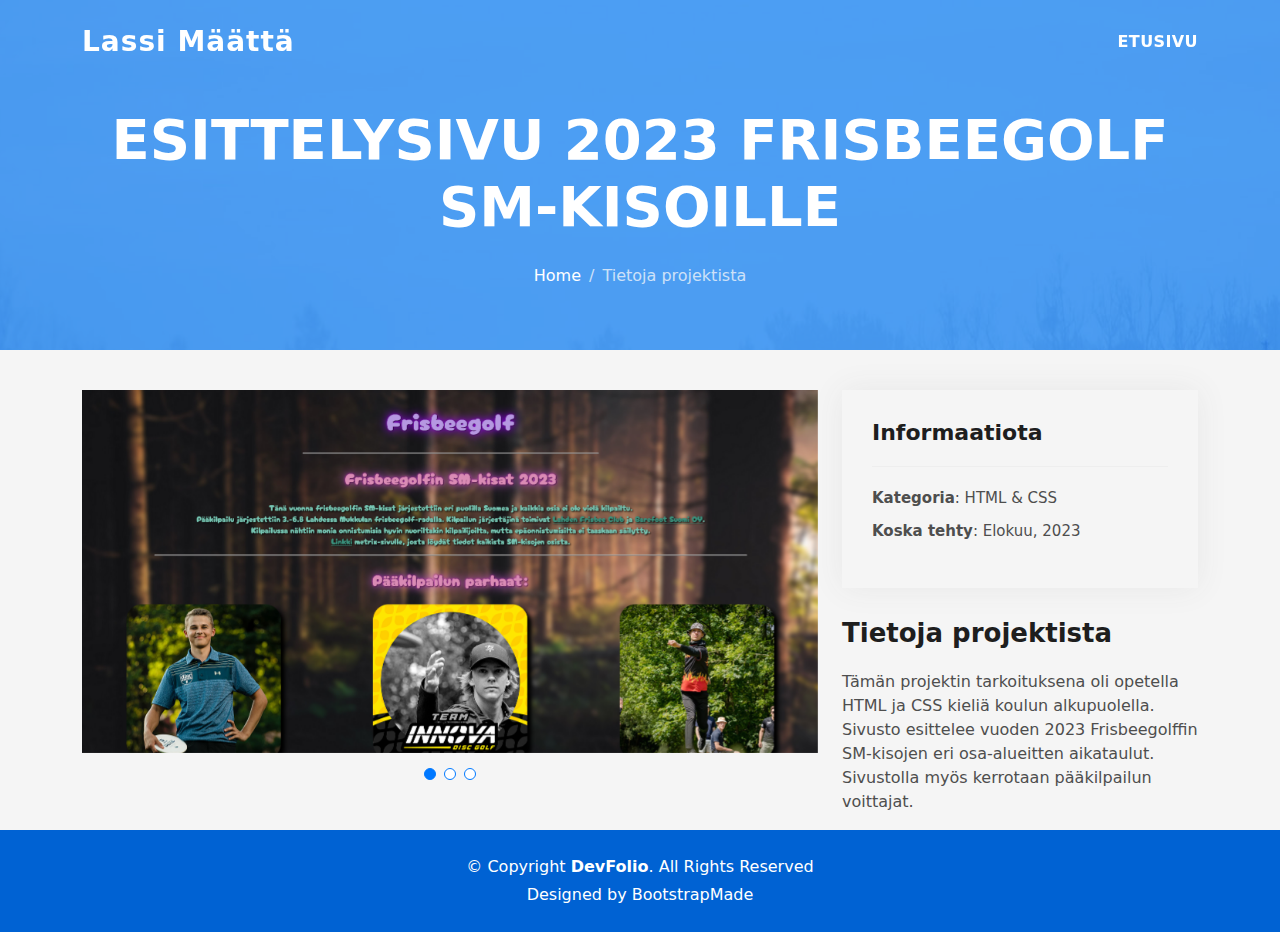
==== portfolio-details-1.html @ 8bfaf8d8 "ss" ====
<!DOCTYPE html>
<html lang="en">

<head>
  <meta charset="utf-8">
  <meta content="width=device-width, initial-scale=1.0" name="viewport">

  <title>DevFolio Bootstrap Portfolio Template - Portfolio Details</title>
  <meta content="" name="description">
  <meta content="" name="keywords">

  <!-- Favicons -->
  <link href="assets/img/favicon.png" rel="icon">
  <link href="assets/img/apple-touch-icon.png" rel="apple-touch-icon">

  <!-- Vendor CSS Files -->
  <link href="assets/vendor/bootstrap/css/bootstrap.min.css" rel="stylesheet">
  <link href="assets/vendor/bootstrap-icons/bootstrap-icons.css" rel="stylesheet">
  <link href="assets/vendor/glightbox/css/glightbox.min.css" rel="stylesheet">
  <link href="assets/vendor/swiper/swiper-bundle.min.css" rel="stylesheet">

  <!-- Template Main CSS File -->
  <link href="assets/css/style.css" rel="stylesheet">

  <!-- =======================================================
  * Template Name: DevFolio
  * Updated: Nov 17 2023 with Bootstrap v5.3.2
  * Template URL: https://bootstrapmade.com/devfolio-bootstrap-portfolio-html-template/
  * Author: BootstrapMade.com
  * License: https://bootstrapmade.com/license/
  ======================================================== -->
</head>

<body>

  <!-- ======= Header ======= -->
  <header id="header" class="fixed-top">
    <div class="container d-flex align-items-center justify-content-between">

      <h1 class="logo"><a href="index.html">Lassi Määttä</a></h1>
      <!-- Uncomment below if you prefer to use an image logo -->
      <!-- <a href="index.html" class="logo"><img src="assets/img/logo.png" alt="" class="img-fluid"></a>-->

      <nav id="navbar" class="navbar">
        <ul>
          <li><a class="nav-link scrollto " href="index.html">Etusivu</a></li>
        </ul>
        <i class="bi bi-list mobile-nav-toggle"></i>
      </nav><!-- .navbar -->

    </div>
  </header><!-- End Header -->

  <div class="hero hero-single route bg-image" style="background-image: url(assets/img/overlay-bg.jpg)">
    <div class="overlay-mf"></div>
    <div class="hero-content display-table">
      <div class="table-cell">
        <div class="container">
          <h2 class="hero-title mb-4">Esittelysivu 2023 Frisbeegolf SM-kisoille</h2>
          <ol class="breadcrumb d-flex justify-content-center">
            <li class="breadcrumb-item">
              <a href="#">Home</a>
            </li>
            <li class="breadcrumb-item active">Tietoja projektista</li>
          </ol>
        </div>
      </div>
    </div>
  </div>

  <main id="main">

    <!-- ======= Portfolio Details Section ======= -->
    <section id="portfolio-details" class="portfolio-details">
      <div class="container">

        <div class="row gy-4">

          <div class="col-lg-8">
            <div class="portfolio-details-slider swiper">
              <div class="swiper-wrapper align-items-center">

                <div class="swiper-slide">
                  <img src="assets/img/frisbeegolf/1.png" alt="">
                </div>

                <div class="swiper-slide">
                  <img src="assets/img/frisbeegolf/2.png" alt="">
                </div>

                <div class="swiper-slide">
                  <img src="assets/img/frisbeegolf/3.png" alt="">
                </div>

              </div>
              <div class="swiper-pagination"></div>
            </div>
          </div>

          <div class="col-lg-4">
            <div class="portfolio-info">
              <h3>Informaatiota</h3>
              <ul>
                <li><strong>Kategoria</strong>: HTML & CSS</li>
                <li><strong>Koska tehty</strong>: Elokuu, 2023</li>
              </ul>
            </div>
            <div class="portfolio-description">
              <h2>Tietoja projektista</h2>
              <p>
                Tämän projektin tarkoituksena oli opetella HTML ja CSS kieliä koulun alkupuolella. 
                Sivusto esittelee vuoden 2023 Frisbeegolffin SM-kisojen eri osa-alueitten aikataulut. 
                Sivustolla myös kerrotaan pääkilpailun voittajat.
              </p>
            </div>
          </div>

        </div>

      </div>
    </section><!-- End Portfolio Details Section -->

  </main><!-- End #main -->

  <!-- ======= Footer ======= -->
  <footer>
    <div class="container">
      <div class="row">
        <div class="col-sm-12">
          <div class="copyright-box">
            <p class="copyright">&copy; Copyright <strong>DevFolio</strong>. All Rights Reserved</p>
            <div class="credits">
              <!--
              All the links in the footer should remain intact.
              You can delete the links only if you purchased the pro version.
              Licensing information: https://bootstrapmade.com/license/
              Purchase the pro version with working PHP/AJAX contact form: https://bootstrapmade.com/buy/?theme=DevFolio
            -->
              Designed by <a href="https://bootstrapmade.com/">BootstrapMade</a>
            </div>
          </div>
        </div>
      </div>
    </div>
  </footer><!-- End  Footer -->

  <div id="preloader"></div>
  <a href="#" class="back-to-top d-flex align-items-center justify-content-center"><i class="bi bi-arrow-up-short"></i></a>

  <!-- Vendor JS Files -->
  <script src="assets/vendor/purecounter/purecounter_vanilla.js"></script>
  <script src="assets/vendor/bootstrap/js/bootstrap.bundle.min.js"></script>
  <script src="assets/vendor/glightbox/js/glightbox.min.js"></script>
  <script src="assets/vendor/swiper/swiper-bundle.min.js"></script>
  <script src="assets/vendor/typed.js/typed.umd.js"></script>
  <script src="assets/vendor/php-email-form/validate.js"></script>

  <!-- Template Main JS File -->
  <script src="assets/js/main.js"></script>

</body>

</html>
---- assets/css/style.css ----
/**
* Template Name: DevFolio
* Updated: Nov 17 2023 with Bootstrap v5.3.2
* Template URL: https://bootstrapmade.com/devfolio-bootstrap-portfolio-html-template/
* Author: BootstrapMade.com
* License: https://bootstrapmade.com/license/
*/

/*--------------------------------------------------------------
# General
--------------------------------------------------------------*/

body {
  background-color: #f5f5f5;
  color: #4e4e4e;
}

h1,
h2,
h3,
h4,
h5,
h6 {
  color: #1e1e1e;
}

a {
  color: #1e1e1e;
  text-decoration: none;
  transition: all 0.5s ease-in-out;
}

a:hover {
  color: #0078ff;
  text-decoration: none;
  transition: all 0.5s ease-in-out;
}

.p-r {
  position: relative;
}

.color-a {
  text-decoration: none;
  color: #0078ff;
}

.color-d {
  color: #f5f5f5;
}

.color-text-a {
  text-decoration: none;
  color: #4e4e4e;
}

.box-shadow,
.card-blog,
.work-box,
.service-box,
.paralax-mf {
  box-shadow: 0 13px 8px -10px rgba(0, 0, 0, 0.1);
}

.box-shadow-a,
.button:hover {
  text-decoration: none;
  box-shadow: 0 0 0 4px #cde1f8;
}

.display-5 {
  font-size: 2.5rem;
  font-weight: 300;
  line-height: 1.1;
}

.display-6 {
  font-size: 2rem;
  font-weight: 300;
  line-height: 1.1;
}

.avatar {
  width: 32px;
  height: 32px;
  margin-right: 4px;
  overflow: hidden;
}

.bg-image {
  background-repeat: no-repeat;
  background-attachment: fixed;
  background-size: cover;
  background-position: center center;
}

@media (max-width: 1024px) {
  .bg-image {
    background-attachment: scroll;
  }
}

.overlay-mf {
  background-color: #0078ff;
}

.overlay-mf {
  position: absolute;
  top: 0;
  left: 0px;
  padding: 0;
  height: 100%;
  width: 100%;
  opacity: 0.7;
}

.paralax-mf {
  position: relative;
  padding: 8rem 0;
}

.display-table {
  width: 100%;
  height: 100%;
  display: table;
}

.table-cell {
  display: table-cell;
  vertical-align: middle;
}

/*--/ Sections /--*/
.sect-4 {
  padding: 4rem 0;
}

.sect-pt4 {
  padding-top: 4rem;
}

.sect-mt4 {
  margin-top: 4rem;
}

/*--/ Title s /--*/
.title-s {
  font-weight: 600;
  color: #1e1e1e;
  font-size: 1.1rem;
}

/*--/ Title A /--*/
.title-box {
  margin-bottom: 4rem;
}

.title-a {
  text-decoration: none;
  font-size: 3rem;
  font-weight: bold;
  text-transform: uppercase;
}

.subtitle-a {
  text-decoration: none;
  color: #4e4e4e;
}

.line-mf {
  width: 40px;
  height: 5px;
  background-color: #0078ff;
  margin: 0 auto;
}

/*--/ Title Left /--*/
.title-box-2 {
  margin-bottom: 3rem;
}

.title-left {
  font-size: 2rem;
  position: relative;
}

.title-left:before {
  content: "";
  position: absolute;
  height: 3px;
  background-color: #0078ff;
  width: 100px;
  bottom: -12px;
}

/*------/ Box /------*/
.box-pl2 {
  padding-left: 2rem;
}

.box-shadow-full {
  padding: 3rem 1.25rem;
  position: relative;
  background-color: #fff;
  margin-bottom: 3rem;
  z-index: 2;
  box-shadow: 0 1px 1px 0 rgba(0, 0, 0, 0.06), 0 2px 5px 0 rgba(0, 0, 0, 0.2);
}

@media (min-width: 768px) {
  .box-shadow-full {
    padding: 3rem;
  }
}

/*------/ Socials /------*/
.socials {
  padding: 1.5rem 0;
}

.socials ul li {
  display: inline-block;
}

.socials .ico-circle {
  height: 40px;
  width: 40px;
  font-size: 1.2rem;
  border-radius: 50%;
  line-height: 1.6;
  margin: 0 15px 0 0;
  box-shadow: 0 0 0 3px #0078ff;
  transition: all 500ms ease;
}

.socials .ico-circle:hover {
  background-color: #0078ff;
  color: #fff;
  box-shadow: 0 0 0 3px #cde1f8;
  transition: all 500ms ease;
}

/*------/ Ul resect /------*/
.ul-resect,
.widget-tags ul,
.widget-sidebar .list-sidebar,
.box-comments .list-comments,
.blog-wrapper .post-meta ul,
.list-ico,
.socials ul {
  list-style: none;
  padding-left: 0;
  margin-bottom: 0;
}

.list-ico {
  line-height: 2;
}

.list-ico span {
  color: #0078ff;
  margin-right: 10px;
}

/*------/ Ico Circle /------*/
.ico-circle {
  height: 100px;
  width: 100px;
  font-size: 2rem;
  border-radius: 50%;
  line-height: 1.55;
  margin: 0 auto;
  text-align: center;
  box-shadow: 0 0 0 10px #0078ff;
  display: block;
}

/*------/ Owl Carousel /------*/
.owl-theme .owl-dots {
  text-align: center;
  margin-top: 18px;
}

.owl-theme .owl-dots .owl-dot {
  display: inline-block;
}

.owl-theme .owl-dots .owl-dot span {
  width: 18px;
  height: 7px;
  margin: 5px 5px;
  background: #cde1f8;
  border: 0px solid #cde1f8;
  display: block;
  transition: all 0.6s ease-in-out;
  cursor: pointer;
}

.owl-theme .owl-dots .owl-dot:hover span {
  background-color: #cde1f8;
}

.owl-theme .owl-dots .owl-dot.active span {
  background-color: #1B1B1B;
  width: 25px;
}

/*--/ Scrolltop s /--*/
.scrolltop-mf {
  position: relative;
  display: none;
}

.scrolltop-mf span {
  z-index: 999;
  position: fixed;
  width: 42px;
  height: 42px;
  background-color: #0078ff;
  opacity: 0.7;
  font-size: 1.6rem;
  line-height: 1.5;
  text-align: center;
  color: #fff;
  top: auto;
  left: auto;
  right: 30px;
  bottom: 50px;
  cursor: pointer;
  border-radius: 50%;
}

/*--------------------------------------------------------------
# Back to top button
--------------------------------------------------------------*/
.back-to-top {
  position: fixed;
  visibility: hidden;
  opacity: 0;
  right: 15px;
  bottom: 15px;
  z-index: 996;
  background: #0078ff;
  width: 40px;
  height: 40px;
  border-radius: 50px;
  transition: all 0.4s;
}

.back-to-top i {
  font-size: 28px;
  color: #fff;
  line-height: 0;
}

.back-to-top:hover {
  background: #298eff;
  color: #fff;
}

.back-to-top.active {
  visibility: visible;
  opacity: 1;
}

/*------/ Prelaoder /------*/
#preloader {
  position: fixed;
  top: 0;
  left: 0;
  right: 0;
  bottom: 0;
  z-index: 9999;
  overflow: hidden;
  background: #fff;
}

#preloader:before {
  content: "";
  position: fixed;
  top: calc(50% - 30px);
  left: calc(50% - 30px);
  border: 6px solid #f2f2f2;
  border-top: 6px solid #0078ff;
  border-radius: 50%;
  width: 60px;
  height: 60px;
  animation: animate-preloader 1s linear infinite;
}

@keyframes animate-preloader {
  0% {
    transform: rotate(0deg);
  }

  100% {
    transform: rotate(360deg);
  }
}

/*------/ Button /------*/
.button {
  display: inline-block;
  padding: 0.3rem 0.6rem;
  text-align: center;
  vertical-align: middle;
  -webkit-user-select: none;
  -moz-user-select: none;
  user-select: none;
  font-size: 1rem;
  border-radius: 0.3rem;
  border: 1px solid transparent;
  transition: all 500ms ease;
  cursor: pointer;
}

.button:focus {
  outline: 0;
}

.button:hover {
  background-color: #0062d3;
  color: #fff;
  transition: all 500ms ease;
}

.button-a {
  text-decoration: none;
  background-color: #0078ff;
  color: #fff;
  border-color: #cde1f8;
}

.button-big {
  padding: 0.9rem 2.3rem;
  font-size: 1.2rem;
}

.button-rouded {
  border-radius: 5rem;
}

.btn-lg {
  padding: 0.5rem 1rem;
  font-size: 1.25rem;
  line-height: 1.5;
  border-radius: 0.3rem;
}

/*--------------------------------------------------------------
# Header
--------------------------------------------------------------*/
#header {
  transition: all 0.5s;
  z-index: 997;
  padding: 20px 0;
}

#header .logo {
  font-size: 28px;
  margin: 0;
  padding: 0;
  font-weight: 600;
  letter-spacing: 1px;
}

#header .logo a {
  color: #fff;
}

#header .logo img {
  max-height: 40px;
}

#header.header-scrolled {
  background: rgba(0, 0, 0, 0.9);
  padding: 12px 0;
}

/*--------------------------------------------------------------
# Navigation Menu
--------------------------------------------------------------*/
/**
* Desktop Navigation 
*/
.navbar {
  padding: 0;
}

.navbar ul {
  margin: 0;
  padding: 0;
  display: flex;
  list-style: none;
  align-items: center;
}

.navbar li {
  position: relative;
}

.navbar>ul>li {
  white-space: nowrap;
  padding: 10px 0 10px 30px;
}

.navbar a,
.navbar a:focus {
  display: flex;
  align-items: center;
  justify-content: space-between;
  color: #fff;
  font-size: 16px;
  font-weight: 600;
  padding: 0;
  white-space: nowrap;
  transition: 0.3s;
  letter-spacing: 0.4px;
  position: relative;
  text-transform: uppercase;
}

.navbar a i,
.navbar a:focus i {
  font-size: 12px;
  line-height: 0;
  margin-left: 5px;
}

.navbar>ul>li>a:before {
  content: "";
  position: absolute;
  width: 100%;
  height: 2px;
  bottom: -6px;
  left: 0;
  width: 0;
  background-color: #fff;
  visibility: hidden;
  transition: all 0.3s ease-in-out 0s;
}

.navbar a:hover:before,
.navbar li:hover>a:before,
.navbar .active:before {
  visibility: visible;
  width: 80%;
}

.navbar a:hover,
.navbar .active,
.navbar .active:focus,
.navbar li:hover>a {
  color: #fff;
}

.navbar .dropdown ul {
  display: block;
  position: absolute;
  left: 30px;
  top: calc(100% + 30px);
  margin: 0;
  padding: 10px 0;
  z-index: 99;
  opacity: 0;
  visibility: hidden;
  background: #fff;
  box-shadow: 0px 0px 30px rgba(127, 137, 161, 0.25);
  transition: 0.3s;
}

.navbar .dropdown ul li {
  min-width: 200px;
}

.navbar .dropdown ul a {
  padding: 10px 20px;
  font-size: 14px;
  text-transform: none;
  color: #4e4e4e;
}

.navbar .dropdown ul a i {
  font-size: 12px;
}

.navbar .dropdown ul a:hover,
.navbar .dropdown ul .active:hover,
.navbar .dropdown ul li:hover>a {
  color: #0078ff;
}

.navbar .dropdown:hover>ul {
  opacity: 1;
  top: 100%;
  visibility: visible;
}

.navbar .dropdown .dropdown ul {
  top: 0;
  left: calc(100% - 30px);
  visibility: hidden;
}

.navbar .dropdown .dropdown:hover>ul {
  opacity: 1;
  top: 0;
  left: 100%;
  visibility: visible;
}

@media (max-width: 1366px) {
  .navbar .dropdown .dropdown ul {
    left: -90%;
  }

  .navbar .dropdown .dropdown:hover>ul {
    left: -100%;
  }
}

/**
* Mobile Navigation 
*/
.mobile-nav-toggle {
  color: #fff;
  font-size: 28px;
  cursor: pointer;
  display: none;
  line-height: 0;
  transition: 0.5s;
}

@media (max-width: 991px) {
  .mobile-nav-toggle {
    display: block;
  }

  .navbar ul {
    display: none;
  }
}

.navbar-mobile {
  position: fixed;
  overflow: hidden;
  top: 0;
  right: 0;
  left: 0;
  bottom: 0;
  background: rgba(78, 78, 78, 0.9);
  transition: 0.3s;
  z-index: 999;
}

.navbar-mobile .mobile-nav-toggle {
  position: absolute;
  top: 15px;
  right: 15px;
}

.navbar-mobile ul {
  display: block;
  position: absolute;
  top: 55px;
  right: 15px;
  bottom: 15px;
  left: 15px;
  padding: 10px 0;
  background-color: #fff;
  overflow-y: auto;
  transition: 0.3s;
}

.navbar-mobile>ul>li {
  padding: 0;
}

.navbar-mobile a:hover:before,
.navbar-mobile li:hover>a:before,
.navbar-mobile .active:before {
  visibility: hidden;
}

.navbar-mobile a,
.navbar-mobile a:focus {
  padding: 10px 20px;
  font-size: 15px;
  color: #4e4e4e;
}

.navbar-mobile a:hover,
.navbar-mobile .active,
.navbar-mobile li:hover>a {
  color: #0078ff;
}

.navbar-mobile .getstarted,
.navbar-mobile .getstarted:focus {
  margin: 15px;
}

.navbar-mobile .dropdown ul {
  position: static;
  display: none;
  margin: 10px 20px;
  padding: 10px 0;
  z-index: 99;
  opacity: 1;
  visibility: visible;
  background: #fff;
  box-shadow: 0px 0px 30px rgba(127, 137, 161, 0.25);
}

.navbar-mobile .dropdown ul li {
  min-width: 200px;
}

.navbar-mobile .dropdown ul a {
  padding: 10px 20px;
}

.navbar-mobile .dropdown ul a i {
  font-size: 12px;
}

.navbar-mobile .dropdown ul a:hover,
.navbar-mobile .dropdown ul .active:hover,
.navbar-mobile .dropdown ul li:hover>a {
  color: #0078ff;
}

.navbar-mobile .dropdown>.dropdown-active {
  display: block;
}

/*--------------------------------------------------------------
# Hero Section
--------------------------------------------------------------*/
.hero {
  height: 100vh;
  position: relative;
  color: #fff;
}

.hero .hero-content {
  text-align: center;
  position: absolute;
}

.hero .overlay-itro {
  background-color: rgba(0, 0, 0, 0.6);
  position: absolute;
  top: 0;
  left: 0px;
  padding: 0;
  height: 100%;
  width: 100%;
  opacity: 0.9;
}

.hero .hero-title {
  color: #fff;
  font-weight: 600;
  font-size: 3rem;
}

@media (min-width: 768px) {
  .hero .hero-title {
    font-size: 4.5rem;
  }
}

.hero .hero-subtitle {
  font-size: 1.5rem;
  font-weight: 600;
}

@media (min-width: 768px) {
  .hero .hero-subtitle {
    font-size: 2.5rem;
  }
}

.hero .text-slider-items {
  display: none;
}

.hero-single {
  height: 350px;
}

.hero-single .hero-content {
  margin-top: 30px;
}

.hero-single .hero-title {
  text-transform: uppercase;
  font-size: 3rem;
}

@media (min-width: 768px) {
  .hero-single .hero-title {
    font-size: 3.5rem;
  }
}

.hero-single .breadcrumb {
  background-color: transparent;
  color: #0078ff;
}

.hero-single .breadcrumb .breadcrumb-item:before {
  color: #cde1f8;
}

.hero-single .breadcrumb .breadcrumb-item.active {
  color: #cde1f8;
}

.hero-single .breadcrumb a {
  color: #fff;
}

/*--------------------------------------------------------------
# About
--------------------------------------------------------------*/
.about-mf .box-shadow-full {
  padding-top: 4rem;
  padding-bottom: 4rem;
}

.about-mf .about-img {
  margin-bottom: 2rem;
}

.about-mf .about-img img {
  margin-left: 10px;
}

@media (min-width: 767px) {
  .about-mf .box-pl2 {
    margin-top: 3rem;
    padding-left: 0rem;
  }
}

.skill-mf span {
  color: #4e4e4e;
}

.skill-mf .progress {
  background-color: #cde1f8;
  margin: 0.5rem 0 1.2rem 0;
  border-radius: 0;
  height: 0.7rem;
}

.skill-mf .progress .progress-bar {
  height: 0.7rem;
  background-color: #0078ff;
}

/*--------------------------------------------------------------
# Services
--------------------------------------------------------------*/
.service-box {
  background-color: #fff;
  padding: 2.5rem 1.3rem;
  border-radius: 1rem;
  margin-bottom: 3rem;
  text-align: center;
}

.service-box:hover .ico-circle {
  transition: all 500ms ease;
  color: #fff;
  background-color: #0078ff;
  box-shadow: 0 0 0 10px #cde1f8;
}

.service-box .service-ico {
  margin-bottom: 1rem;
  color: #1e1e1e;
}

.service-box .ico-circle {
  transition: all 500ms ease;
  display: inline-flex;
  align-items: center;
  justify-content: center;
}

.service-box .ico-circle i {
  line-height: 0;
  font-size: 40px;
}

.service-box .s-title {
  font-size: 1.4rem;
  text-transform: uppercase;
  text-align: center;
  padding: 0.4rem 0;
}

.service-box .s-description {
  color: #4e4e4e;
}

/*--------------------------------------------------------------
# Counter
--------------------------------------------------------------*/
.counter-box {
  color: #fff;
  text-align: center;
}

@media (min-width: 577px) {
  .counter-box {
    margin-bottom: 1.8rem;
  }
}

.counter-ico {
  margin-bottom: 1rem;
}

.counter-ico .ico-circle {
  height: 60px;
  width: 60px;
  line-height: 1.5;
  box-shadow: 0 0 0 10px #cde1f8;
}

.counter-num .counter {
  font-size: 2rem;
  margin-bottom: 0;
}

/*--------------------------------------------------------------
# Portfolio
--------------------------------------------------------------*/
.work-box {
  margin-bottom: 3rem;
  -webkit-backface-visibility: hidden;
  backface-visibility: hidden;
  background-color: #fff;
}

.work-box:hover img {
  transform: scale(1.3);
}

.work-img {
  display: block;
  overflow: hidden;
}

.work-img img {
  transition: all 1s;
}

.work-content {
  padding: 2rem 3% 1rem 4%;
}

.work-content .w-more {
  color: #4e4e4e;
  font-size: 0.8rem;
}

.work-content .w-more .w-ctegory {
  color: #0078ff;
}

.work-content .w-like {
  font-size: 2.5rem;
  color: #0078ff;
  float: right;
}

.work-content .w-like a {
  color: #0078ff;
}

.work-content .w-like .num-like {
  font-size: 0.7rem;
}

.w-title {
  font-size: 1.2rem;
}

/*--------------------------------------------------------------
# Portfolio Details
--------------------------------------------------------------*/
.portfolio-details {
  padding-top: 40px;
}

.portfolio-details .portfolio-details-slider img {
  width: 100%;
}

.portfolio-details .portfolio-details-slider .swiper-pagination {
  margin-top: 20px;
  position: relative;
}

.portfolio-details .portfolio-details-slider .swiper-pagination .swiper-pagination-bullet {
  width: 12px;
  height: 12px;
  background-color: #fff;
  opacity: 1;
  border: 1px solid #0078ff;
}

.portfolio-details .portfolio-details-slider .swiper-pagination .swiper-pagination-bullet-active {
  background-color: #0078ff;
}

.portfolio-details .portfolio-info {
  padding: 30px;
  box-shadow: 0px 0 30px rgba(78, 78, 78, 0.08);
}

.portfolio-details .portfolio-info h3 {
  font-size: 22px;
  font-weight: 700;
  margin-bottom: 20px;
  padding-bottom: 20px;
  border-bottom: 1px solid #eee;
}

.portfolio-details .portfolio-info ul {
  list-style: none;
  padding: 0;
  font-size: 15px;
}

.portfolio-details .portfolio-info ul li+li {
  margin-top: 10px;
}

.portfolio-details .portfolio-description {
  padding-top: 30px;
}

.portfolio-details .portfolio-description h2 {
  font-size: 26px;
  font-weight: 700;
  margin-bottom: 20px;
}

.portfolio-details .portfolio-description p {
  padding: 0;
}

/*--------------------------------------------------------------
# Testimonials
--------------------------------------------------------------*/
.testimonial-box {
  color: #fff;
  text-align: center;
}

.testimonial-box .author-test {
  margin-top: 1rem;
}

.testimonial-box .author-test img {
  margin: 0 auto;
}

.testimonial-box .author {
  color: #fff;
  text-transform: uppercase;
  font-weight: 600;
  margin: 1rem 0;
  display: block;
  font-size: 1.4rem;
}

.testimonial-box .comit {
  font-size: 2rem;
  color: #0078ff;
  background-color: #fff;
  width: 52px;
  height: 52px;
  display: block;
  margin: 0 auto;
  border-radius: 50%;
  line-height: 1.6;
}

@media (min-width: 768px) {
  .testimonial-box .description {
    padding: 0 5rem;
  }
}

@media (min-width: 992px) {
  .testimonial-box .description {
    padding: 0 8rem;
  }
}

@media (min-width: 1200px) {
  .testimonial-box .description {
    padding: 0 13rem;
  }
}

.swiper-pagination {
  margin-top: 20px;
  position: relative;
}

.swiper-pagination .swiper-pagination-bullet {
  width: 12px;
  height: 12px;
  background-color: rgba(255, 255, 255, 0.4);
  opacity: 1;
}

.swiper-pagination .swiper-pagination-bullet-active {
  background-color: #fff;
}

/*--------------------------------------------------------------
# Contact
--------------------------------------------------------------*/
.footer-paralax {
  padding: 4rem 0 0 0;
}

.contact-mf {
  margin-top: 4rem;
}

@media (min-width: 767px) {
  .contact-mf .box-pl2 {
    margin-top: 3rem;
    padding-left: 0rem;
  }
}

.php-email-form .error-message {
  display: none;
  color: #fff;
  background: #ed3c0d;
  text-align: center;
  padding: 15px;
  font-weight: 600;
}

.php-email-form .sent-message {
  display: none;
  color: #fff;
  background: #18d26e;
  text-align: center;
  padding: 15px;
  font-weight: 600;
}

.php-email-form .loading {
  display: none;
  background: #fff;
  text-align: center;
  padding: 15px;
}

.php-email-form .loading:before {
  content: "";
  display: inline-block;
  border-radius: 50%;
  width: 24px;
  height: 24px;
  margin: 0 10px -6px 0;
  border: 3px solid #18d26e;
  border-top-color: #eee;
  animation: animate-loading 1s linear infinite;
}

.php-email-form input,
.php-email-form textarea {
  border-radius: 0;
  box-shadow: none;
  font-size: 14px;
}

.php-email-form input:focus,
.php-email-form textarea:focus {
  border-color: #0078ff;
}

.php-email-form input {
  padding: 10px 15px;
}

.php-email-form textarea {
  padding: 12px 15px;
  margin-bottom: 0;
}

.php-email-form button[type=submit] {
  background: #0078ff;
  border: 0;
  padding: 10px 24px;
  color: #fff;
  transition: 0.4s;
}

.php-email-form button[type=submit]:hover {
  background: #3393ff;
}

@keyframes animate-loading {
  0% {
    transform: rotate(0deg);
  }

  100% {
    transform: rotate(360deg);
  }
}

/*--------------------------------------------------------------
# Blog
--------------------------------------------------------------*/
@media (min-width: 767px) {
  .card-blog {
    margin-bottom: 3rem;
  }
}

.card-blog .card-body {
  position: relative;
}

.card-blog .card-category-box {
  position: absolute;
  text-align: center;
  top: -16px;
  left: 15px;
  right: 15px;
  line-height: 25px;
  overflow: hidden;
}

.card-blog .card-category {
  display: inline-block;
  color: #fff;
  padding: 0 15px 5px;
  overflow: hidden;
  background-color: #0078ff;
  border-radius: 4px;
}

.card-blog .card-category .category {
  color: #fff;
  display: inline-block;
  text-transform: uppercase;
  font-size: 0.7rem;
  letter-spacing: 0.1px;
  margin-bottom: 0;
}

.card-blog .card-title {
  font-size: 1.3rem;
  margin-top: 0.6rem;
}

.card-blog .card-description {
  color: #4e4e4e;
}

.card-blog .post-author {
  display: inline-block;
}

.card-blog .post-date {
  color: #4e4e4e;
  display: inline-block;
  float: right;
}

/*--------------------------------------------------------------
# Blog Single
--------------------------------------------------------------*/
.post-box,
.form-comments,
.box-comments,
.widget-sidebar {
  padding: 2rem;
  background-color: #fff;
  margin-bottom: 3rem;
}

@media (min-width: 768px) {

  .post-box,
  .form-comments,
  .box-comments,
  .widget-sidebar {
    padding: 3rem;
  }
}

.blog-wrapper .article-title {
  font-size: 1.5rem;
}

@media (min-width: 768px) {
  .blog-wrapper .article-title {
    font-size: 1.9rem;
  }
}

.blog-wrapper .post-meta {
  margin: 1rem 0;
}

.blog-wrapper .post-meta ul {
  border-left: 4px solid #0078ff;
  margin-top: 1rem;
}

.blog-wrapper .post-meta ul li {
  display: inline-block;
  margin-left: 15px;
}

.blog-wrapper .post-meta ul a {
  color: #0078ff;
}

.blog-wrapper .post-meta ul span {
  color: #1e1e1e;
}

.blog-wrapper .blockquote {
  border-left: 4px solid #0078ff;
  padding: 18px;
  font-style: italic;
}

/*------/ Comments /------*/
.box-comments .list-comments li {
  padding-bottom: 40px;
}

.box-comments .list-comments .comment-avatar {
  display: table-cell;
  vertical-align: top;
}

.box-comments .list-comments .comment-avatar img {
  width: 80px;
  height: 80px;
}

.box-comments .list-comments .comment-author {
  font-size: 1.3rem;
}

@media (min-width: 768px) {
  .box-comments .list-comments .comment-author {
    font-size: 1.5rem;
  }
}

.box-comments .list-comments .comment-details {
  display: table-cell;
  vertical-align: top;
  padding-left: 25px;
}

.box-comments .list-comments a {
  color: #0078ff;
}

.box-comments .list-comments span {
  color: #1e1e1e;
  font-style: italic;
}

.box-comments .comment-children {
  margin-left: 40px;
}

/*------/ Sidebar /------*/
.widget-sidebar .sidebar-title {
  font-size: 1.6rem;
  font-weight: 600;
  border-left: 5px solid #0078ff;
  padding-left: 15px;
  text-transform: uppercase;
  margin-bottom: 1.5rem;
}

.widget-sidebar .list-sidebar li {
  position: relative;
  padding: 6px 0 6px 24px;
}

.widget-sidebar .list-sidebar li:before {
  position: absolute;
  content: "";
  width: 10px;
  height: 1px;
  left: 0;
  background-color: #0078ff;
  top: 20px;
}

.sidebar-search input {
  background-color: #fff;
  border-radius: 0;
  transition: all 0.5s ease-in-out;
}

.sidebar-search .btn-search {
  background-color: #0078ff;
  border-color: #0078ff;
  border-radius: 0;
  padding-left: 20px;
  padding-right: 20px;
}

.widget-tags ul li {
  display: inline-block;
  background-color: #0078ff;
  padding: 0.2rem 0.6rem;
  margin-bottom: 0.5rem;
  border-radius: 15px;
}

.widget-tags ul li a {
  color: #fff;
}

/*--------------------------------------------------------------
# Footer
--------------------------------------------------------------*/
footer {
  text-align: center;
  color: #fff;
  padding: 25px 0;
  background: #0062d3;
}

footer .copyright {
  margin-bottom: 0.3rem;
}

footer .credits {
  margin-bottom: 0;
}

footer .credits a {
  color: #fff;
}
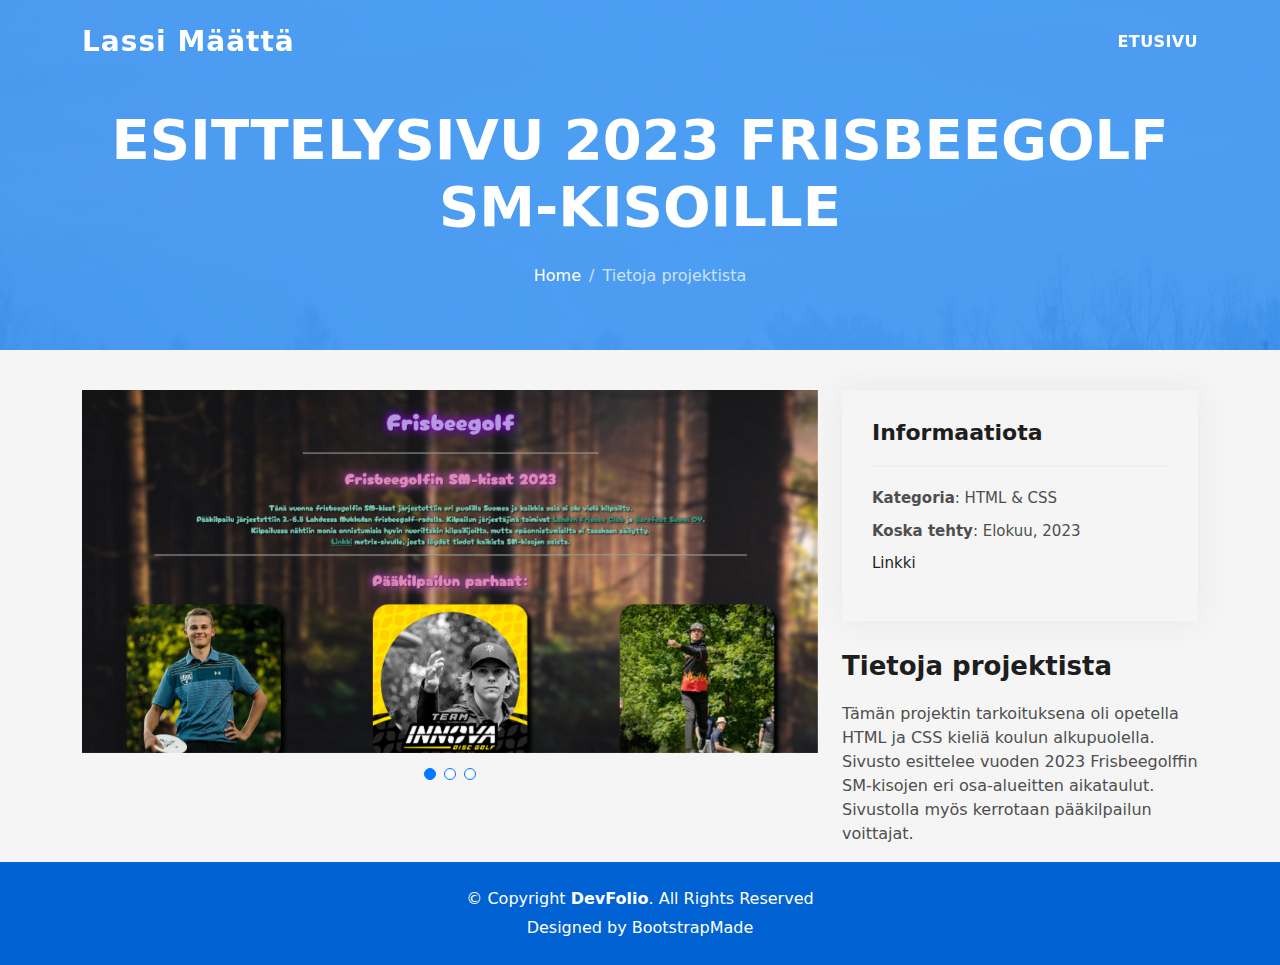
==== commit e84d6c60: "Lisätty linkit ja korjauksia" ====
--- a/portfolio-details-1.html
+++ b/portfolio-details-1.html
@@ -5,7 +5,7 @@
   <meta charset="utf-8">
   <meta content="width=device-width, initial-scale=1.0" name="viewport">
 
-  <title>DevFolio Bootstrap Portfolio Template - Portfolio Details</title>
+  <title>Tietoja projektista</title>
   <meta content="" name="description">
   <meta content="" name="keywords">
 
@@ -103,6 +103,7 @@
               <ul>
                 <li><strong>Kategoria</strong>: HTML & CSS</li>
                 <li><strong>Koska tehty</strong>: Elokuu, 2023</li>
+                <li><a href="https://lapamaatta.github.io/frisbeegolf-sm-23/" target="_blank">Linkki</a></li>
               </ul>
             </div>
             <div class="portfolio-description">
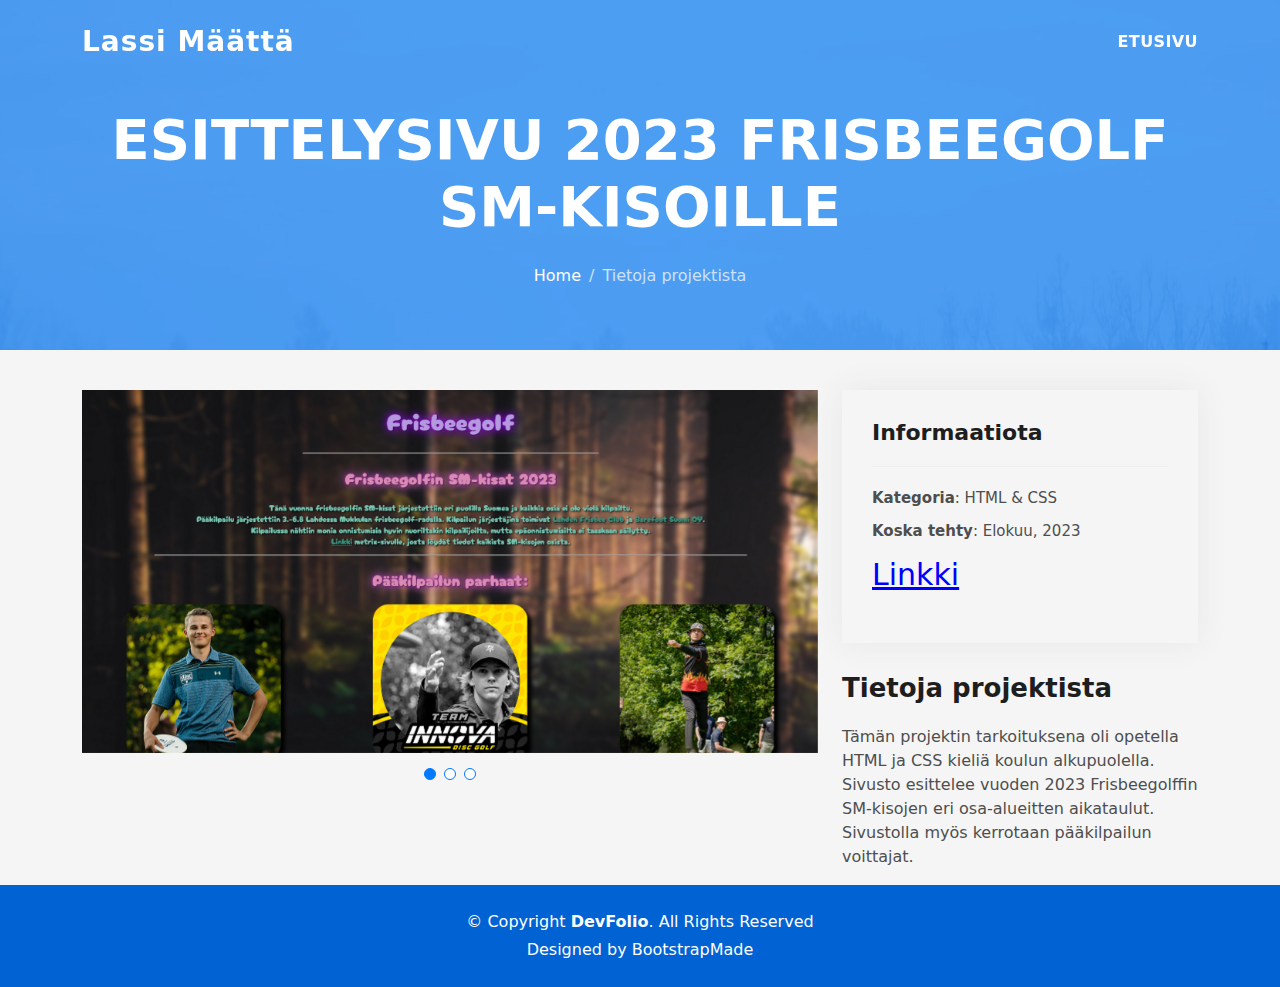
==== commit e128738c: "Korjaukset linkkeihin" ====
--- a/portfolio-details-1.html
+++ b/portfolio-details-1.html
@@ -103,7 +103,7 @@
               <ul>
                 <li><strong>Kategoria</strong>: HTML & CSS</li>
                 <li><strong>Koska tehty</strong>: Elokuu, 2023</li>
-                <li><a href="https://lapamaatta.github.io/frisbeegolf-sm-23/" target="_blank">Linkki</a></li>
+                <li><a href="https://lapamaatta.github.io/frisbeegolf-sm-23/" target="_blank" style="font-size: 30px; text-decoration:underline; color:blue">Linkki</a></li>
               </ul>
             </div>
             <div class="portfolio-description">
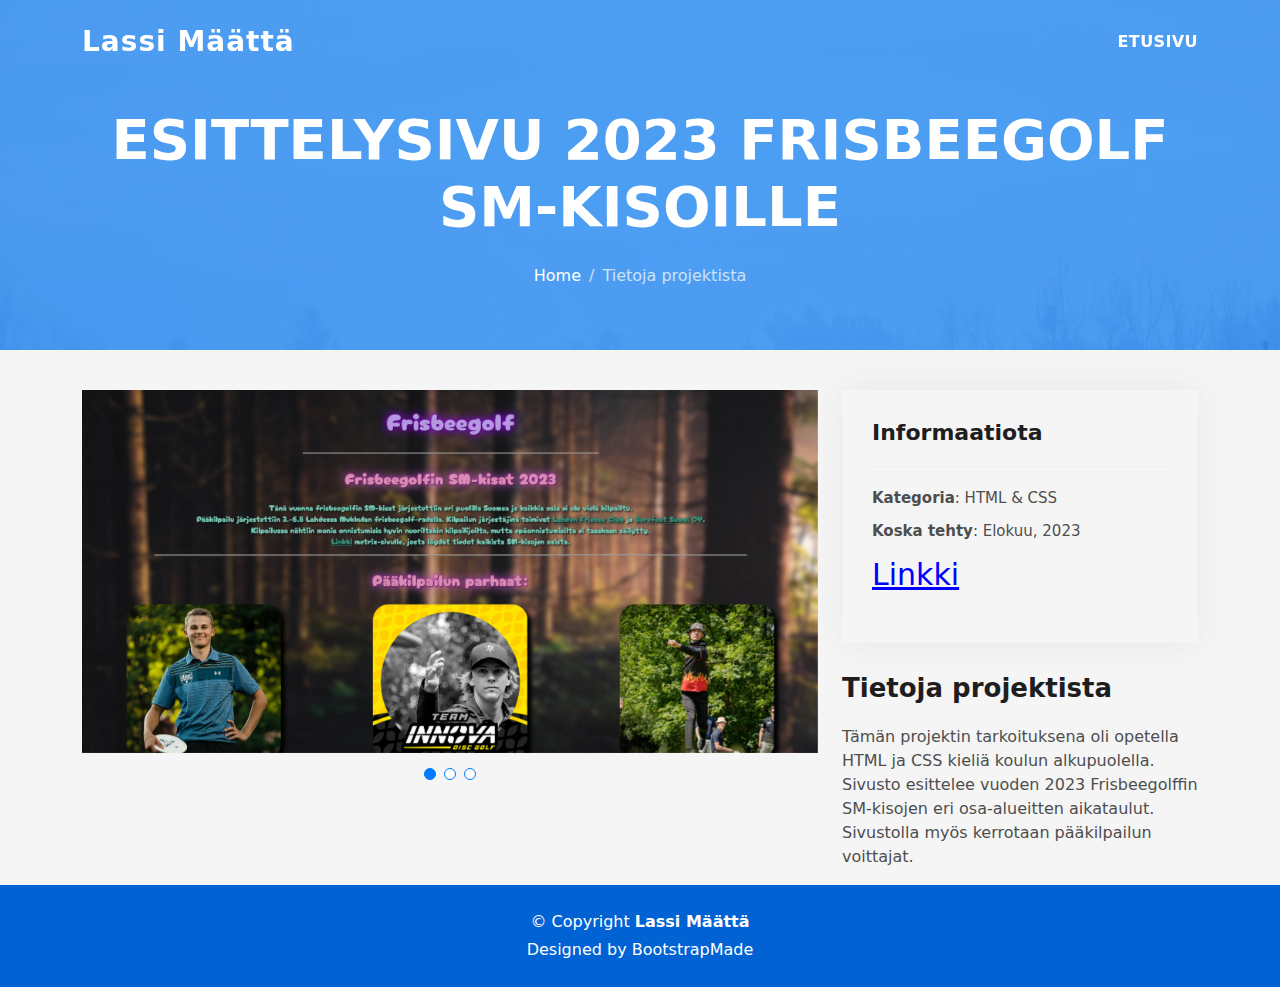
==== commit f8c8d978: "Copyrightit päivitetty" ====
--- a/portfolio-details-1.html
+++ b/portfolio-details-1.html
@@ -129,7 +129,7 @@
       <div class="row">
         <div class="col-sm-12">
           <div class="copyright-box">
-            <p class="copyright">&copy; Copyright <strong>DevFolio</strong>. All Rights Reserved</p>
+            <p class="copyright">&copy; Copyright <strong>Lassi Määttä</strong></p>
             <div class="credits">
               <!--
               All the links in the footer should remain intact.
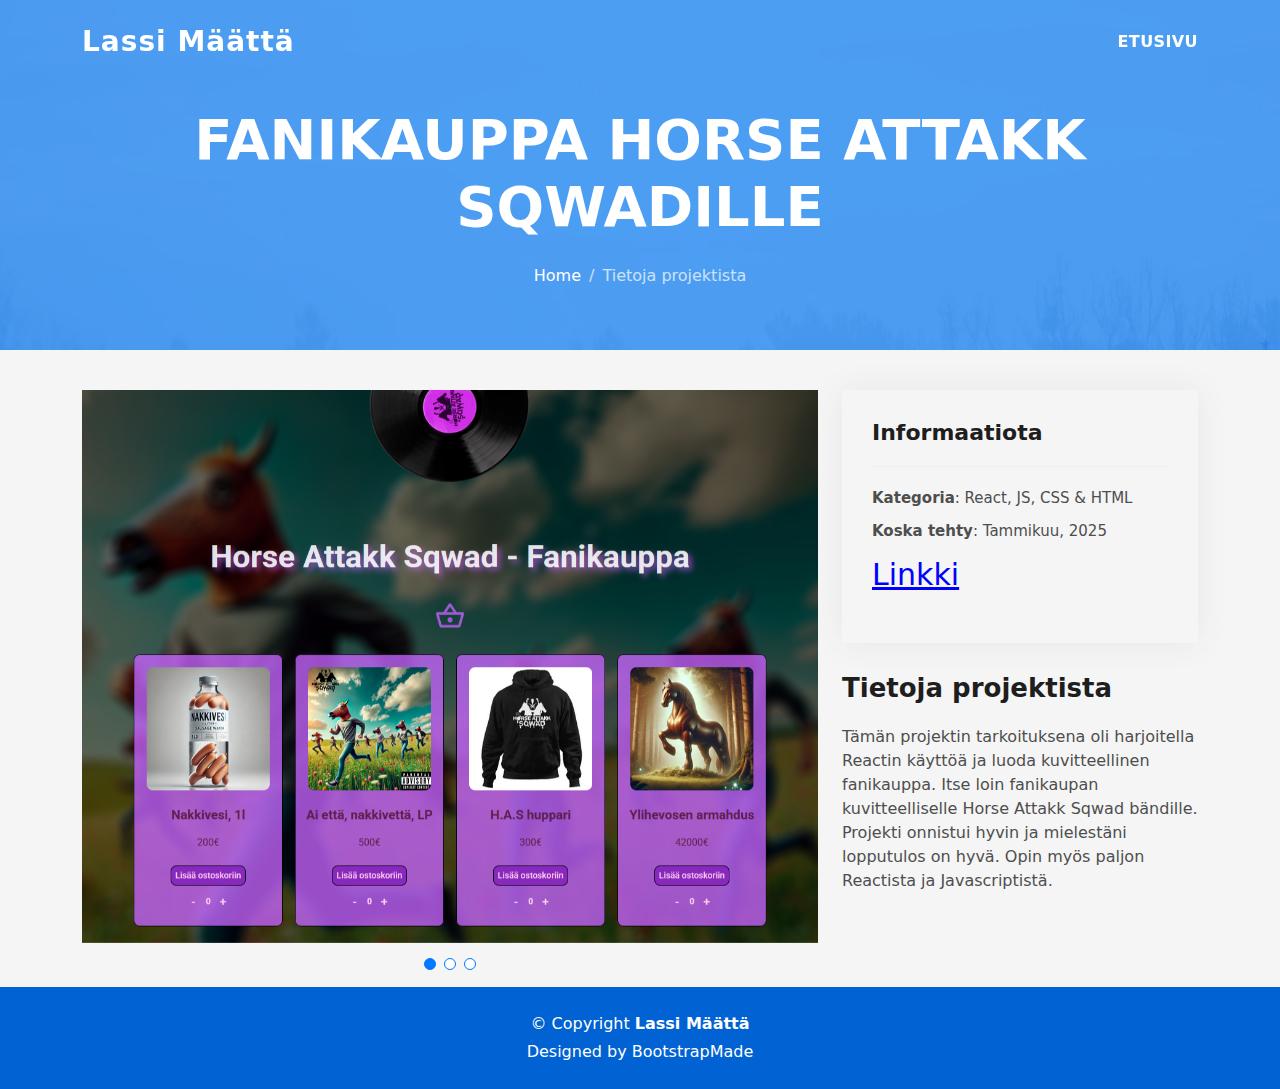
==== commit 33e66650: "Fanikauppa lisätty portfolioon" ====
--- a/portfolio-details-1.html
+++ b/portfolio-details-1.html
@@ -56,7 +56,7 @@
     <div class="hero-content display-table">
       <div class="table-cell">
         <div class="container">
-          <h2 class="hero-title mb-4">Esittelysivu 2023 Frisbeegolf SM-kisoille</h2>
+          <h2 class="hero-title mb-4">Fanikauppa Horse Attakk Sqwadille</h2>
           <ol class="breadcrumb d-flex justify-content-center">
             <li class="breadcrumb-item">
               <a href="#">Home</a>
@@ -81,15 +81,15 @@
               <div class="swiper-wrapper align-items-center">
 
                 <div class="swiper-slide">
-                  <img src="assets/img/frisbeegolf/1.png" alt="">
+                  <img src="assets/img/fanikauppa/1.png" alt="">
                 </div>
 
                 <div class="swiper-slide">
-                  <img src="assets/img/frisbeegolf/2.png" alt="">
+                  <img src="assets/img/fanikauppa/2.png" alt="">
                 </div>
 
                 <div class="swiper-slide">
-                  <img src="assets/img/frisbeegolf/3.png" alt="">
+                  <img src="assets/img/fanikauppa/3.png" alt="">
                 </div>
 
               </div>
@@ -101,17 +101,16 @@
             <div class="portfolio-info">
               <h3>Informaatiota</h3>
               <ul>
-                <li><strong>Kategoria</strong>: HTML & CSS</li>
-                <li><strong>Koska tehty</strong>: Elokuu, 2023</li>
-                <li><a href="https://lapamaatta.github.io/frisbeegolf-sm-23/" target="_blank" style="font-size: 30px; text-decoration:underline; color:blue">Linkki</a></li>
+                <li><strong>Kategoria</strong>: React, JS, CSS & HTML</li>
+                <li><strong>Koska tehty</strong>: Tammikuu, 2025</li>
+                <li><a href="https://lapamaatta.github.io/Fanikauppa/" target="_blank" style="font-size: 30px; text-decoration:underline; color:blue">Linkki</a></li>
               </ul>
             </div>
             <div class="portfolio-description">
               <h2>Tietoja projektista</h2>
               <p>
-                Tämän projektin tarkoituksena oli opetella HTML ja CSS kieliä koulun alkupuolella. 
-                Sivusto esittelee vuoden 2023 Frisbeegolffin SM-kisojen eri osa-alueitten aikataulut. 
-                Sivustolla myös kerrotaan pääkilpailun voittajat.
+                Tämän projektin tarkoituksena oli harjoitella Reactin käyttöä ja luoda kuvitteellinen fanikauppa. Itse loin fanikaupan kuvitteelliselle
+                Horse Attakk Sqwad bändille. Projekti onnistui hyvin ja mielestäni lopputulos on hyvä. Opin myös paljon Reactista ja Javascriptistä.
               </p>
             </div>
           </div>
